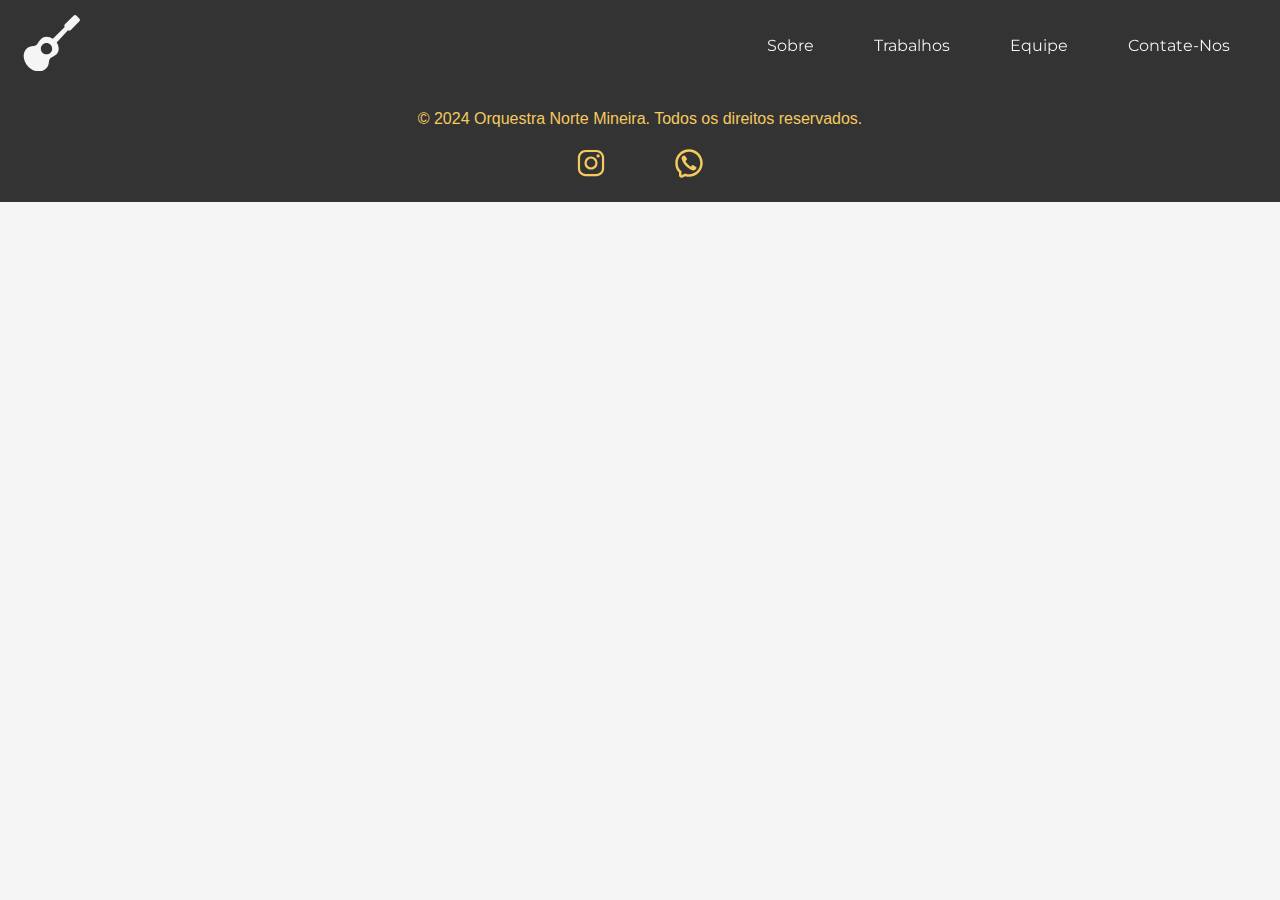
==== about.html @ ba160126 "first commit" ====
<!DOCTYPE html>
<html lang="pt-BR">
<head>
    <meta charset="UTF-8">
    <meta name="viewport" content="width=device-width, initial-scale=1.0">
    <link rel="stylesheet" href="styles/header.css">
    <script src="menu.js"></script>
    <title>Orquestra Norte Mineira</title>
</head>
<body>

  <div class="header">
    <a href="index.html">
    <div class="logo-container">
        <svg viewBox="0 0 17 16" xmlns="http://www.w3.org/2000/svg">
            <path d="m16.781.959-.734-.736c-.312-.313-.676-.23-.952.046l-2.289 2.295c-.244.245-.349.529-.128.836l-3.354 3.363c-1.125-.788-2.533-.816-3.359.013-.243.244-.916 1.046-1.014 1.368-.074.243-.727.647-1.033.643-.789-.007-1.53.254-2.078.804-1.247 1.252-1.016 3.519.521 5.062 1.539 1.54 3.798 1.774 5.045.521.55-.55.811-1.292.803-2.085-.004-.306.414-.964.664-1.043.315-.099 1.248-.682 1.486-.919.818-.821.797-2.212.033-3.334l3.215-3.458c.309.226.623.079.869-.167l2.289-2.294c.276-.278.331-.6.016-.915zm-9.269 10.174c-.885 0-1.605-.712-1.605-1.592 0-.881.721-1.593 1.605-1.593s1.604.712 1.604 1.593c-.001.88-.72 1.592-1.604 1.592z" fill="whitesmoke" fill-rule="evenodd"/>
        </svg>
    </div>
</a>
    <div class="nav-items" id="nav-container">
        <div class="nav-close">
            <h3 onclick="handleMenuToggle()">&#10539;</h3>
        </div>
        <div class="nav">
            <a href="about.html">Sobre</a>
        </div>
        <div class="nav">
            <a href="works.html">Trabalhos</a>
        </div>
        <div class="nav">
            <a href="team.html">Equipe</a>
        </div>
        <div class="nav">
            <a href="contact.html">Contate-Nos</a>
        </div>
    </div>
    <div class="menu-icon">
        <h3 onclick="handleMenuToggle()">&#9776;</h3>
    </div>
</div>

      <footer class="footer">
        <div class="footer-content">
            <p>&copy; 2024 Orquestra Norte Mineira. Todos os direitos reservados.</p>
            <div class="icons">
            <a href="https://www.instagram.com/orquestranortemineiradeviola/?hl=pt-br" target="_blank"><svg class="social-icon" fill="#f5ca5e" viewBox="0 0 512 512" xmlns="http://www.w3.org/2000/svg" stroke="#f5ca5e"><g id="SVGRepo_bgCarrier" stroke-width="0"></g><g id="SVGRepo_tracerCarrier" stroke-linecap="round" stroke-linejoin="round"></g><g id="SVGRepo_iconCarrier"><title>ionicons-v5_logos</title><path d="M349.33,69.33a93.62,93.62,0,0,1,93.34,93.34V349.33a93.62,93.62,0,0,1-93.34,93.34H162.67a93.62,93.62,0,0,1-93.34-93.34V162.67a93.62,93.62,0,0,1,93.34-93.34H349.33m0-37.33H162.67C90.8,32,32,90.8,32,162.67V349.33C32,421.2,90.8,480,162.67,480H349.33C421.2,480,480,421.2,480,349.33V162.67C480,90.8,421.2,32,349.33,32Z"></path><path d="M377.33,162.67a28,28,0,1,1,28-28A27.94,27.94,0,0,1,377.33,162.67Z"></path><path d="M256,181.33A74.67,74.67,0,1,1,181.33,256,74.75,74.75,0,0,1,256,181.33M256,144A112,112,0,1,0,368,256,112,112,0,0,0,256,144Z"></path></g></svg></a>
            <a href="https://api.whatsapp.com/send/?phone=5538991309630&text&type=phone_number&app_absent=0" target="_blank"><svg class="social-icon" viewBox="0 0 24 24" fill="none" xmlns="http://www.w3.org/2000/svg" stroke=""><g id="SVGRepo_bgCarrier" stroke-width="0"></g><g id="SVGRepo_tracerCarrier" stroke-linecap="round" stroke-linejoin="round"></g><g id="SVGRepo_iconCarrier"> <path d="M6.014 8.00613C6.12827 7.1024 7.30277 5.87414 8.23488 6.01043L8.23339 6.00894C9.14051 6.18132 9.85859 7.74261 10.2635 8.44465C10.5504 8.95402 10.3641 9.4701 10.0965 9.68787C9.7355 9.97883 9.17099 10.3803 9.28943 10.7834C9.5 11.5 12 14 13.2296 14.7107C13.695 14.9797 14.0325 14.2702 14.3207 13.9067C14.5301 13.6271 15.0466 13.46 15.5548 13.736C16.3138 14.178 17.0288 14.6917 17.69 15.27C18.0202 15.546 18.0977 15.9539 17.8689 16.385C17.4659 17.1443 16.3003 18.1456 15.4542 17.9421C13.9764 17.5868 8 15.27 6.08033 8.55801C5.97237 8.24048 5.99955 8.12044 6.014 8.00613Z" fill="#f5ca5e"></path> <path fill-rule="evenodd" clip-rule="evenodd" d="M12 23C10.7764 23 10.0994 22.8687 9 22.5L6.89443 23.5528C5.56462 24.2177 4 23.2507 4 21.7639V19.5C1.84655 17.492 1 15.1767 1 12C1 5.92487 5.92487 1 12 1C18.0751 1 23 5.92487 23 12C23 18.0751 18.0751 23 12 23ZM6 18.6303L5.36395 18.0372C3.69087 16.4772 3 14.7331 3 12C3 7.02944 7.02944 3 12 3C16.9706 3 21 7.02944 21 12C21 16.9706 16.9706 21 12 21C11.0143 21 10.552 20.911 9.63595 20.6038L8.84847 20.3397L6 21.7639V18.6303Z" fill="#f5ca5e"></path> </g></svg></a>
        </div>
        </div>
    </footer>
</body>
</html>
---- styles/header.css ----
@import url('https://fonts.googleapis.com/css2?family=Montserrat:ital,wght@0,100..900;1,100..900&display=swap');

html {
    box-sizing: border-box;
    font-size: 16px;
  }
  
  *, *:before, *:after {
    box-sizing: inherit;
  }
  
  body, h1, h2, h3, h4, h5, h6, p, ol, ul {
    margin: 0;
    padding: 0;
    font-weight: normal;
  }
  
  ol, ul {
    list-style: none;
  }
  
  img {
    max-width: 100%;
    height: auto;
  }

  body{
    font-family: "Montserrat", sans-serif;
    background-color: whitesmoke;

  }
  .header {
    display: flex;
    justify-content: space-between;
    background-color: #333333;
    color: #fff;
    width: 100%;
    overflow: hidden;
  }
  
  .logo-container {
    padding: 10px 20px;
    width: 100px;
    margin: auto 0;
  }

  .header a{
    text-decoration: none;
    background-image: linear-gradient(
    to right,
    #f5ca5e,
    #f5ca5e 50%,
    whitesmoke 50%
  );
  background-size: 200% 100%;
  background-position: -100%;
  display: inline-block;
  padding: 5px 0;
  position: relative;
  -webkit-background-clip: text;
  -webkit-text-fill-color: transparent;
  transition: all 0.3s ease-in-out;
  }

  .header a:before{
    content: '';
    background: #f5ca5e;
    display: block;
    position: absolute;
    bottom: -3px;
    left: 0;
    width: 0;
    height: 3px;
    transition: all 0.3s ease-in-out;
  }
  
  .header a:hover {
   background-position: 0;
  }
  
  .header a:hover::before{
    width: 100%;
  }
  
  .logo{
    margin-left: -20%;
    margin-right:45%;
    width: 60px;
    color: white;
  }

.nav-items {
  display: flex;
  justify-content: space-around;
  margin: 10px 20px;
}

.nav {
  margin: auto 30px;
}

.nav-close,
.menu-icon {
  display: none;
}

/* Estilos para o rodapé */
.footer {
  background-color: #333333;
  color: #f5ca5e;
  text-align: center;
  padding: 20px 0;
}

.footer-content {
  font-family: 'Raleway', sans-serif;
}
.social-icon {
  width: 30px; /* Ajuste o tamanho do ícone conforme necessário */
  height: auto;
  margin-top: 20px;

}

.icons{
  margin-left: 45%;
  margin-right: 45%;
  display: flex;
  justify-content: space-between;
}



@media only screen and (max-width: 425px) {
  .nav-items {
    position: fixed;
    top: 0;
    right: -100%;
    display: block;
    background-color: #333333;
    margin: 0;
    height: 100%;
    box-shadow: -1px -1px 8px #3e3e3e99;
    width: 250px;
    transition: all 0.8s ease;
  }
  .show-nav{
    right: 0;
  }
  .nav-close {
    display: block;
    font-size: 30px;
    text-align: right;
    padding: 10px 30px;
    margin-bottom: 20px;
    cursor: pointer;
  }

  .nav {
    text-align: center;
    margin: 20px auto;
  }

  .menu-icon{
    display: block;
    margin: auto 0;
    padding: 0 20px;
    font-size: 30px;
    cursor: pointer;
  }
}
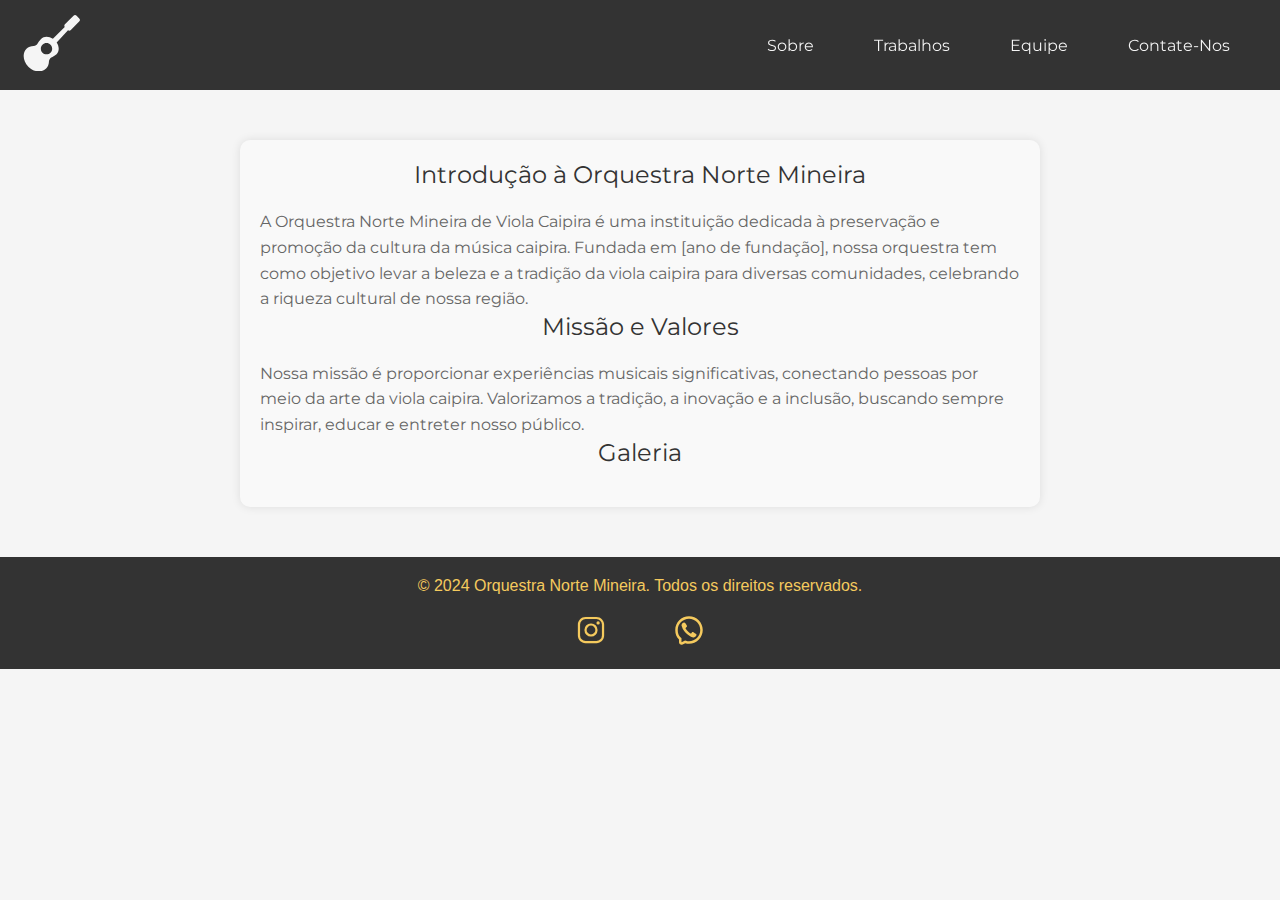
==== commit 540cbcbb: "Nem eu sei" ====
--- a/about.html
+++ b/about.html
@@ -4,6 +4,7 @@
     <meta charset="UTF-8">
     <meta name="viewport" content="width=device-width, initial-scale=1.0">
     <link rel="stylesheet" href="styles/header.css">
+    <link rel="stylesheet" href="styles/about.css">
     <script src="menu.js"></script>
     <title>Orquestra Norte Mineira</title>
 </head>
@@ -39,6 +40,27 @@
     </div>
 </div>
 
+
+<div class="section-about">
+    <div class="about-intro">
+        <h2>Introdução à Orquestra Norte Mineira</h2>
+        <p>A Orquestra Norte Mineira de Viola Caipira é uma instituição dedicada à preservação e promoção da cultura da música caipira. Fundada em [ano de fundação], nossa orquestra tem como objetivo levar a beleza e a tradição da viola caipira para diversas comunidades, celebrando a riqueza cultural de nossa região.</p>
+    </div>
+
+    <div class="mission-values">
+        <h2>Missão e Valores</h2>
+        <p>Nossa missão é proporcionar experiências musicais significativas, conectando pessoas por meio da arte da viola caipira. Valorizamos a tradição, a inovação e a inclusão, buscando sempre inspirar, educar e entreter nosso público.</p>
+    </div>
+
+    <div class="gallery">
+        <h2>Galeria</h2>
+        <!-- Incluir fotos ou vídeos da orquestra -->
+        <div class="gallery-images">
+            <!-- Placeholder para imagens ou vídeos -->
+        </div>
+    </div>
+</div>
+
       <footer class="footer">
         <div class="footer-content">
             <p>&copy; 2024 Orquestra Norte Mineira. Todos os direitos reservados.</p>
--- a/styles/header.css
+++ b/styles/header.css
@@ -131,7 +131,7 @@
 
 
 
-@media only screen and (max-width: 425px) {
+@media only screen and (min-width: 1px) and (max-width:1024px) {
   .nav-items {
     position: fixed;
     top: 0;
@@ -168,6 +168,13 @@
     font-size: 30px;
     cursor: pointer;
   }
+
+  .icons{
+    margin-left: 35%;
+    margin-right: 35%;
+    display: flex;
+    justify-content: space-between;
+  }
 }
 
 
--- a/styles/about.css
+++ b/styles/about.css
@@ -0,0 +1,26 @@
+/* Estilos para a seção "Sobre" */
+.section-about {
+    margin: 50px auto; /* Alterado para centralizar verticalmente e horizontalmente */
+    padding: 20px;
+    background-color: #f9f9f9;
+    border-radius: 10px;
+    box-shadow: 0 0 10px rgba(0, 0, 0, 0.1);
+    max-width: 800px; /* Adicionado para limitar a largura máxima da seção */
+}
+
+.section-about h2 {
+    margin-bottom: 20px;
+    color: #333333;
+    text-align: center; /* Centralizar o texto */
+}
+
+.section-about p {
+    line-height: 1.6;
+    color: #666666;
+}
+
+.gallery-images {
+    display: grid;
+    grid-template-columns: repeat(auto-fill, minmax(200px, 1fr));
+    grid-gap: 20px;
+}
